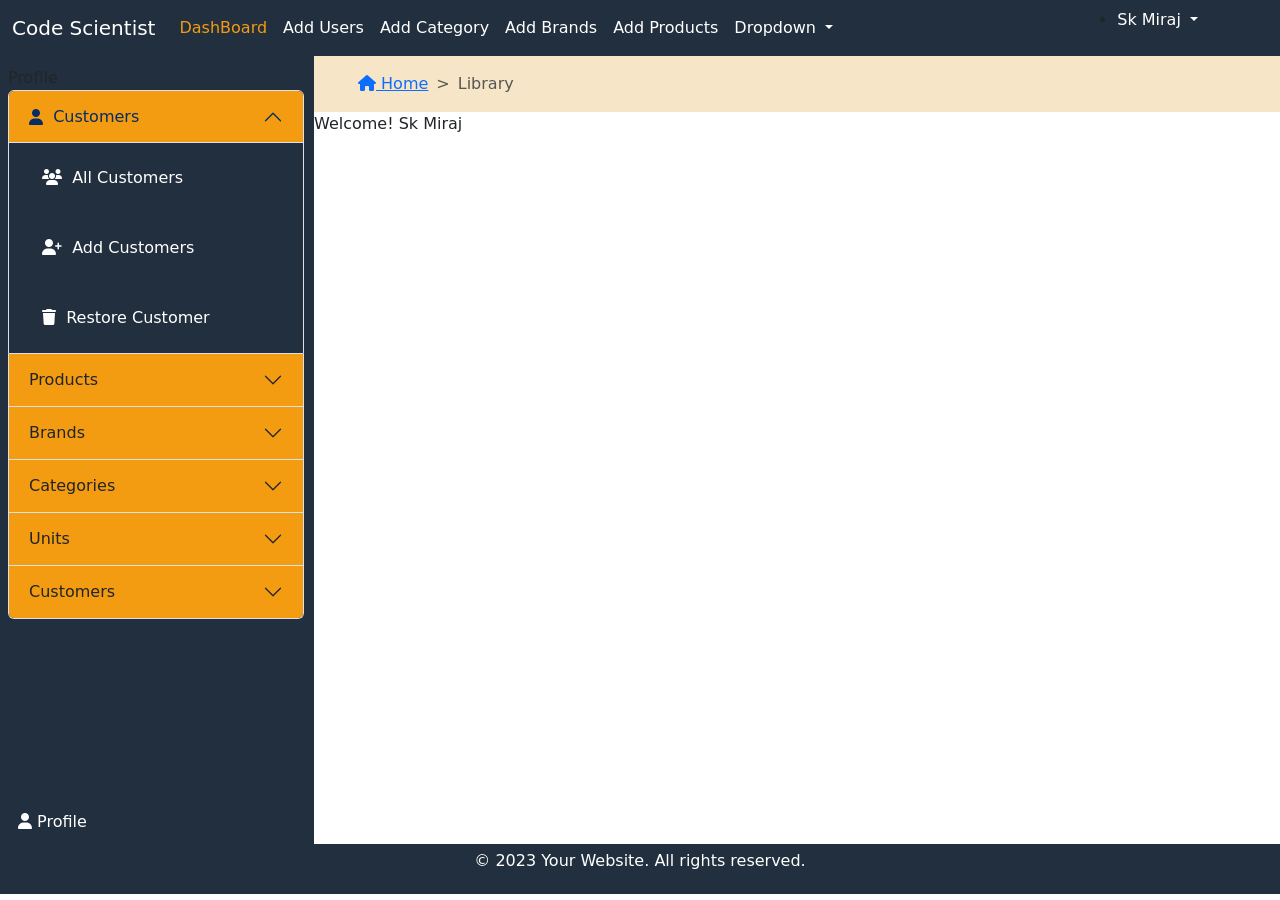
==== Admin/index.html @ 43ff570c "updated" ====
<!DOCTYPE html>
<html lang="en">
  <head>
    <meta charset="UTF-8" />
    <meta http-equiv="X-UA-Compatible" content="IE=edge" />
    <meta name="viewport" content="width=device-width, initial-scale=1.0" />
    <title>Admin Panel</title>
    <link
      href="https://cdn.jsdelivr.net/npm/bootstrap@5.3.0/dist/css/bootstrap.min.css"
      rel="stylesheet"
      integrity="sha384-9ndCyUaIbzAi2FUVXJi0CjmCapSmO7SnpJef0486qhLnuZ2cdeRhO02iuK6FUUVM"
      crossorigin="anonymous"
    />
    <link
      rel="stylesheet"
      href="https://cdnjs.cloudflare.com/ajax/libs/font-awesome/6.4.0/css/all.min.css"
      integrity="sha512-iecdLmaskl7CVkqkXNQ/ZH/XLlvWZOJyj7Yy7tcenmpD1ypASozpmT/E0iPtmFIB46ZmdtAc9eNBvH0H/ZpiBw=="
      crossorigin="anonymous"
      referrerpolicy="no-referrer"
    />
    <link rel="stylesheet" href="css/style.css" />
    <script
      defer
      src="https://cdn.jsdelivr.net/npm/bootstrap@5.3.0/dist/js/bootstrap.bundle.min.js"
      integrity="sha384-geWF76RCwLtnZ8qwWowPQNguL3RmwHVBC9FhGdlKrxdiJJigb/j/68SIy3Te4Bkz"
      crossorigin="anonymous"
    ></script>
  </head>
  <body>
    <div class="out_body">
      <header>
        <nav class="navbar navbar-expand-lg bg-body-tertiary bg-primary">
          <div class="container-fluid">
            <a class="navbar-brand" href="#">Code Scientist</a>
            <button
              class="navbar-toggler"
              type="button"
              data-bs-toggle="collapse"
              data-bs-target="#navbarSupportedContent"
              aria-controls="navbarSupportedContent"
              aria-expanded="false"
              aria-label="Toggle navigation"
            >
              <span class="navbar-toggler-icon"></span>
            </button>
            <div class="collapse navbar-collapse" id="navbarSupportedContent">
              <ul class="navbar-nav me-auto mb-2 mb-lg-0">
                <li class="nav-item">
                  <a class="nav-link active" aria-current="page" href="#"
                    >DashBoard</a
                  >
                </li>
                <li class="nav-item">
                  <a class="nav-link" aria-current="page" href="#">Add Users</a>
                </li>
                <li class="nav-item">
                  <a class="nav-link" aria-current="page" href="#"
                    >Add Category</a
                  >
                </li>
                <li class="nav-item">
                  <a class="nav-link" aria-current="page" href="#">Add Brands</a>
                </li>
                <li class="nav-item">
                  <a class="nav-link" aria-current="page" href="#"
                    >Add Products</a
                  >
                </li>
                <li class="nav-item dropdown">
                  <a
                    class="nav-link dropdown-toggle"
                    href="#"
                    role="button"
                    data-bs-toggle="dropdown"
                    aria-expanded="false"
                  >
                    Dropdown
                  </a>
                  <ul class="dropdown-menu">
                    <li><a class="dropdown-item" href="#">Action</a></li>
                    <li><a class="dropdown-item" href="#">Another action</a></li>
                    <li><hr class="dropdown-divider" /></li>
                    <li>
                      <a class="dropdown-item" href="#">Something else here</a>
                    </li>
                  </ul>
                </li>
              </ul>
              <ul class="nav_profile">
                <li class="nav-item dropdown">
                  <a class="nav-link dropdown-toggle" href="#" role="button" data-bs-toggle="dropdown" aria-expanded="false">
                    Sk Miraj
                  </a>
                  <ul class="dropdown-menu">
                    <li><a class="dropdown-item" href="#">My Profile</a></li>
                    <li><a class="dropdown-item" href="#">Manage Account</a></li>
                    <li><hr class="dropdown-divider" /></li>
                    <li>
                      <a class="dropdown-item" href="#">Logout</a>
                    </li>
                  </ul>
                </li>
              </ul>
              <!-- <form class="d-flex" role="search">
                <input
                  class="form-control me-2"
                  type="search"
                  placeholder="Search"
                  aria-label="Search"
                />
                <button class="btn btn-outline-success" type="submit">
                  Search
                </button>
              </form> -->
            </div>
          </div>
        </nav>
      </header>
      <section class="innder_body row">
        <section class="sidebar col-md-3 col-xxl-2">
          <div class="sidebar_container">
            <span>Profile</span>
            <!-- Sidebar Menu Start -->
            <div class="accordion" id="accordionExample">
              <div class="side-body">
                <div class="accordion-item">
                  <h2 class="accordion-header">
                    <button
                      class="accordion-button"
                      type="button"
                      data-bs-toggle="collapse"
                      data-bs-target="#collapseOne"
                      aria-expanded="true"
                      aria-controls="collapseOne"
                    >
                      <i class="fa-solid fa-user"></i> &nbsp; Customers
                    </button>
                  </h2>
                  <div
                    id="collapseOne"
                    class="accordion-collapse collapse show"
                    data-bs-parent="#accordionExample"
                  >
                    <div class="accordion-body">
                      <a class="btn btn-block" href=""
                        ><i class="fa-sharp fa-solid fa-users"></i>&nbsp; All Customers</a
                      >
                    </div>
                    <div class="accordion-body">
                      <a class="btn btn-block" href=""
                        ><i class="fa-solid fa-user-plus"></i>&nbsp; Add Customers</a
                      >
                    </div>
                    <div class="accordion-body">
                      <a class="btn btn-block" href=""
                        ><i class="fa-solid fa-trash"></i>&nbsp; Restore Customer</a
                      >
                    </div>
                  </div>
                </div>
                <div class="accordion-item">
                  <h2 class="accordion-header">
                    <button
                      class="accordion-button collapsed" type="button" data-bs-toggle="collapse"  data-bs-target="#collapseTwo" aria-expanded="true" aria-controls="collapseTwo">
                      Products
                    </button>
                  </h2>
                  <div
                    id="collapseTwo"
                    class="accordion-collapse collapse"
                    data-bs-parent="#accordionExample"
                  >
                    <div class="accordion-body">
                      <div class="accordion-body">
                        <a class="btn btn-block" href="">All Products</a>
                      </div>
                      <div class="accordion-body">
                        <a class="btn btn-block" href="">Add Products</a>
                      </div>
                      <div class="accordion-body">
                        <a class="btn btn-block" href="">Trash</a>
                      </div>
                    </div>
                  </div>
                </div>
                <div class="accordion-item">
                  <h2 class="accordion-header">
                    <button
                      class="accordion-button collapsed"
                      type="button"
                      data-bs-toggle="collapse"
                      data-bs-target="#collapseThree"
                      aria-expanded="false"
                      aria-controls="collapseThree"
                    >
                      Brands
                    </button>
                  </h2>
                  <div
                    id="collapseThree"
                    class="accordion-collapse collapse"
                    data-bs-parent="#accordionExample"
                  >
                    <div class="accordion-body">
                      <a class="btn btn-block" href="">All Brands</a>
                    </div>
                    <div class="accordion-body">
                      <a class="btn btn-block" href="">Add Brans</a>
                    </div>
                    <div class="accordion-body">
                      <a class="btn btn-block" href="">Trash</a>
                    </div>
                  </div>
                </div>
                <div class="accordion-item">
                  <h2 class="accordion-header">
                    <button
                      class="accordion-button collapsed"
                      type="button"
                      data-bs-toggle="collapse"
                      data-bs-target="#collapseFour"
                      aria-expanded="false"
                      aria-controls="collapseFour"
                    >
                      Categories
                    </button>
                  </h2>
                  <div
                    id="collapseFour"
                    class="accordion-collapse collapse"
                    data-bs-parent="#accordionExample"
                  >
                    <div class="accordion-body">
                      <a class="btn btn-block" href="">All Categories</a>
                    </div>
                    <div class="accordion-body">
                      <a class="btn btn-block" href="">Add Category</a>
                    </div>
                    <div class="accordion-body">
                      <a class="btn btn-block" href="">Trash</a>
                    </div>
                  </div>
                </div>
                <div class="accordion-item">
                  <h2 class="accordion-header">
                    <button
                      class="accordion-button collapsed"
                      type="button"
                      data-bs-toggle="collapse"
                      data-bs-target="#collapseFive"
                      aria-expanded="false"
                      aria-controls="collapseFive"
                    >
                      Units
                    </button>
                  </h2>
                  <div
                    id="collapseFive"
                    class="accordion-collapse collapse"
                    data-bs-parent="#accordionExample"
                  >
                    <div class="accordion-body">
                      <a class="btn btn-block" href="">All Units</a>
                    </div>
                    <div class="accordion-body">
                      <a class="btn btn-block" href="">Add Add Unit</a>
                    </div>
                    <div class="accordion-body">
                      <a class="btn btn-block" href="">Trash</a>
                    </div>
                  </div>
                </div>
                <div class="accordion-item">
                  <h2 class="accordion-header">
                    <button
                      class="accordion-button collapsed"
                      type="button"
                      data-bs-toggle="collapse"
                      data-bs-target="#collapseSix"
                      aria-expanded="false"
                      aria-controls="collapseSix"
                    >
                      Customers
                    </button>
                  </h2>
                  <div
                    id="collapseSix"
                    class="accordion-collapse collapse"
                    data-bs-parent="#accordionExample"
                  >
                    <div class="accordion-body">
                      <a class="btn btn-block" href="">All Customer</a>
                    </div>
                    <div class="accordion-body">
                      <a class="btn btn-block" href="">Add Customer</a>
                    </div>
                    <div class="accordion-body">
                      <a class="btn btn-block" href="">Trash</a>
                    </div>
                  </div>
                </div>
              </div>
            </div>
            <div class="bottom_sidebar">
              <a href=""><i class="fa-solid fa-user"></i> Profile</a>
            </div>
          </div>
        </section>
        <section class="content col-md-9 col-xxl-10">
          <!-- Breadcrump Start -->
          <nav class="breadcrumb" style="--bs-breadcrumb-divider: '>'" aria-label="breadcrumb">
            <ol class="breadcrumb">
              <li class="breadcrumb-item"><a href="#"><i class="fa-solid fa-house"></i> Home</a></li>
              <li class="breadcrumb-item active" aria-current="page">Library</li>
            </ol>
          </nav>
           <!-- Breadcrump End -->
           <!-- Content Start -->
           <p>Welcome! Sk Miraj</p>
           <!-- Content End -->
        </section>
      </section>
      <footer class="footer">
        <p>&copy; 2023 Your Website. All rights reserved.</p>
      </footer>
      
    </div>
  </body>
</html>
---- Admin/css/style.css ----
*{
    padding: 0;
    margin: 0;
    outline: 0;
    box-sizing: border-box;
}
.out_body{
    height: 100vh;
    overflow: hidden;
}
.sidebar,.content{
    padding: 0;
}
.navbar-brand {
    color: white;
}

.navbar-nav .nav-link {
    color: white;
}
.dropdown-menu{
    background-color: #222F3E;
}
.dropdown-item:focus, .dropdown-item:hover{
    background-color: #F39C12;
    color: white !important;
}
.dropdown-item {
    background-color: #222F3E;
    color: white;
}
a:hover{
    color:#F39C12 !important;
}

.navbar-nav .nav-link.active, .navbar-nav .nav-link.show{
    color: #F39C12; 
}
.nav_profile{
    margin-right: 70px;
}
.nav_profile .nav-link{
    color: white;
}


/* Sidebar */
.sidebar a{
    color: white;
}
.sidebar_container{
    background-color: #222F3E;
    padding: 10px 10px 10px 20px;
}
.side-body{
    height: 80vh;
    background-color: #222F3E;
}
.bg-primary{
    background-color: #222F3E !important;
}

.accordion-item{
    background-color: #222F3E;
}

.accordion-button{
    background-color: #F39C12 !important;
}
.bottom_sidebar{
    padding-left: 10px;
}
.bottom_sidebar a{
    text-decoration:   none;
}
/* Breadcrump */
.breadcrumb{
    margin-bottom: 0;
    padding: 8px 22px; 
    width: 100%;
    background-color: #f7e5c8;
}


/* Footer */
.footer {
    background-color: #222F3E;
    color: white;
    padding: 5px;
    text-align: center;
  }
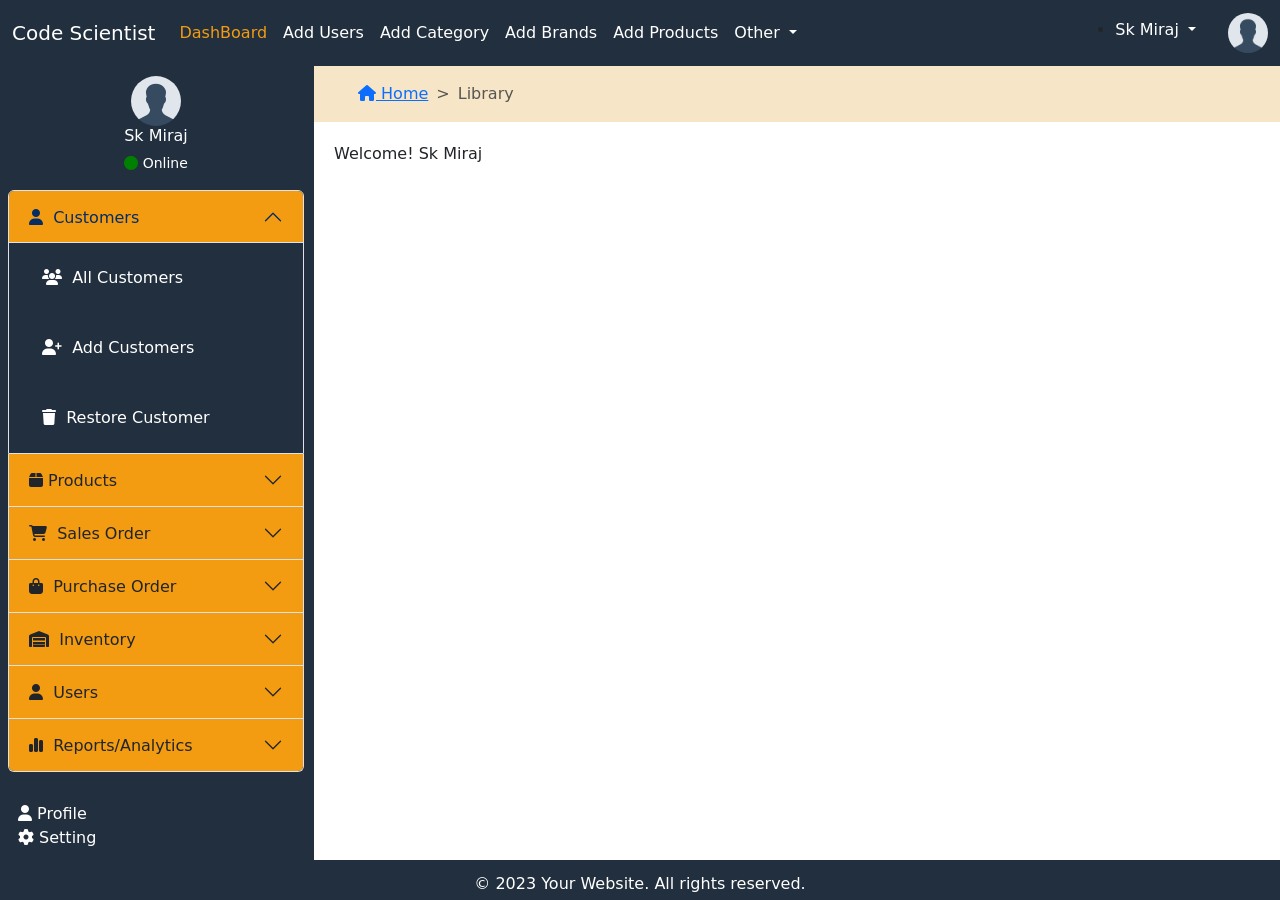
==== commit 459531be: "updated" ====
--- a/Admin/index.html
+++ b/Admin/index.html
@@ -74,18 +74,19 @@
                     data-bs-toggle="dropdown"
                     aria-expanded="false"
                   >
-                    Dropdown
+                    Other
                   </a>
                   <ul class="dropdown-menu">
-                    <li><a class="dropdown-item" href="#">Action</a></li>
-                    <li><a class="dropdown-item" href="#">Another action</a></li>
+                    <li><a class="dropdown-item" href="#">About</a></li>
+                    <li><a class="dropdown-item" href="#">Store</a></li>
                     <li><hr class="dropdown-divider" /></li>
                     <li>
-                      <a class="dropdown-item" href="#">Something else here</a>
+                      <a class="dropdown-item" href="#">Trash</a>
                     </li>
                   </ul>
                 </li>
               </ul>
+              
               <ul class="nav_profile">
                 <li class="nav-item dropdown">
                   <a class="nav-link dropdown-toggle" href="#" role="button" data-bs-toggle="dropdown" aria-expanded="false">
@@ -101,6 +102,9 @@
                   </ul>
                 </li>
               </ul>
+              <div class="user_part">
+                <img style="width: 40px;" class="" src="uploads/images/avatar.png" alt="avatar"/>
+              </div>
               <!-- <form class="d-flex" role="search">
                 <input
                   class="form-control me-2"
@@ -119,20 +123,17 @@
       <section class="innder_body row">
         <section class="sidebar col-md-3 col-xxl-2">
           <div class="sidebar_container">
-            <span>Profile</span>
+            <div class="user_part">
+              <img class="" src="uploads/images/avatar.png" alt="avatar"/>
+              <h5>Sk Miraj</h5>
+              <p><i class="fas fa-circle"></i> Online</p>
+            </div>
             <!-- Sidebar Menu Start -->
             <div class="accordion" id="accordionExample">
               <div class="side-body">
                 <div class="accordion-item">
                   <h2 class="accordion-header">
-                    <button
-                      class="accordion-button"
-                      type="button"
-                      data-bs-toggle="collapse"
-                      data-bs-target="#collapseOne"
-                      aria-expanded="true"
-                      aria-controls="collapseOne"
-                    >
+                    <button class="accordion-button" type="button" data-bs-toggle="collapse" data-bs-target="#collapseOne" aria-expanded="true" aria-controls="collapseOne">
                       <i class="fa-solid fa-user"></i> &nbsp; Customers
                     </button>
                   </h2>
@@ -162,7 +163,7 @@
                   <h2 class="accordion-header">
                     <button
                       class="accordion-button collapsed" type="button" data-bs-toggle="collapse"  data-bs-target="#collapseTwo" aria-expanded="true" aria-controls="collapseTwo">
-                      Products
+                      <i class="fa-solid fa-box"></i> &nbsp;Products
                     </button>
                   </h2>
                   <div
@@ -172,28 +173,21 @@
                   >
                     <div class="accordion-body">
                       <div class="accordion-body">
-                        <a class="btn btn-block" href="">All Products</a>
+                        <a class="btn btn-block" href=""><i class="fa-solid fa-boxes-stacked"></i>&nbsp; All Products</a>
                       </div>
                       <div class="accordion-body">
-                        <a class="btn btn-block" href="">Add Products</a>
+                        <a class="btn btn-block" href=""><i class="fa-solid fa-box-open"></i>&nbsp; Add Products</a>
                       </div>
                       <div class="accordion-body">
-                        <a class="btn btn-block" href="">Trash</a>
+                        <a class="btn btn-block" href=""><i class="fa-solid fa-trash"></i>&nbsp; Restore Product</a>
                       </div>
                     </div>
                   </div>
                 </div>
                 <div class="accordion-item">
                   <h2 class="accordion-header">
-                    <button
-                      class="accordion-button collapsed"
-                      type="button"
-                      data-bs-toggle="collapse"
-                      data-bs-target="#collapseThree"
-                      aria-expanded="false"
-                      aria-controls="collapseThree"
-                    >
-                      Brands
+                    <button class="accordion-button collapsed" type="button" data-bs-toggle="collapse" data-bs-target="#collapseThree" aria-expanded="false" aria-controls="collapseThree">
+                      <i class="fa-solid fa-cart-shopping"></i>&nbsp; Sales Order
                     </button>
                   </h2>
                   <div
@@ -202,27 +196,19 @@
                     data-bs-parent="#accordionExample"
                   >
                     <div class="accordion-body">
-                      <a class="btn btn-block" href="">All Brands</a>
-                    </div>
-                    <div class="accordion-body">
-                      <a class="btn btn-block" href="">Add Brans</a>
-                    </div>
-                    <div class="accordion-body">
-                      <a class="btn btn-block" href="">Trash</a>
-                    </div>
-                  </div>
-                </div>
-                <div class="accordion-item">
-                  <h2 class="accordion-header">
-                    <button
-                      class="accordion-button collapsed"
-                      type="button"
-                      data-bs-toggle="collapse"
-                      data-bs-target="#collapseFour"
-                      aria-expanded="false"
-                      aria-controls="collapseFour"
-                    >
-                      Categories
+                      <a class="btn btn-block" href=""><i class="fa-solid fa-cart-flatbed"></i>&nbsp; All Orders</a>
+                    </div>
+                    <div class="accordion-body">
+                      <a class="btn btn-block" href=""><i class="fa-solid fa-cart-plus"></i>&nbsp; Create Order</a>
+                    </div>
+                  </div>
+                </div>
+                <div class="accordion-item">
+                  <h2 class="accordion-header">
+                    <button
+                      class="accordion-button collapsed" type="button"
+                      data-bs-toggle="collapse" data-bs-target="#collapseFour" aria-expanded="false" aria-controls="collapseFour">
+                      <i class="fa-solid fa-bag-shopping"></i>&nbsp; Purchase Order
                     </button>
                   </h2>
                   <div
@@ -231,27 +217,18 @@
                     data-bs-parent="#accordionExample"
                   >
                     <div class="accordion-body">
-                      <a class="btn btn-block" href="">All Categories</a>
-                    </div>
-                    <div class="accordion-body">
-                      <a class="btn btn-block" href="">Add Category</a>
-                    </div>
-                    <div class="accordion-body">
-                      <a class="btn btn-block" href="">Trash</a>
-                    </div>
-                  </div>
-                </div>
-                <div class="accordion-item">
-                  <h2 class="accordion-header">
-                    <button
-                      class="accordion-button collapsed"
-                      type="button"
-                      data-bs-toggle="collapse"
-                      data-bs-target="#collapseFive"
-                      aria-expanded="false"
-                      aria-controls="collapseFive"
-                    >
-                      Units
+                      <a class="btn btn-block" href=""><i class="fa-solid fa-layer-group"></i>&nbsp; All Orders</a>
+                    </div>
+                    <div class="accordion-body">
+                      <a class="btn btn-block" href=""><i class="fa-solid fa-cart-plus"></i>&nbsp; Create Order</a>
+                    </div>
+                  </div>
+                </div>
+                <div class="accordion-item">
+                  <h2 class="accordion-header">
+                    <button
+                      class="accordion-button collapsed" type="button" data-bs-toggle="collapse" data-bs-target="#collapseFive" aria-expanded="false" aria-controls="collapseFive">
+                      <i class="fa-solid fa-warehouse"></i>&nbsp; Inventory
                     </button>
                   </h2>
                   <div
@@ -260,27 +237,18 @@
                     data-bs-parent="#accordionExample"
                   >
                     <div class="accordion-body">
-                      <a class="btn btn-block" href="">All Units</a>
-                    </div>
-                    <div class="accordion-body">
-                      <a class="btn btn-block" href="">Add Add Unit</a>
-                    </div>
-                    <div class="accordion-body">
-                      <a class="btn btn-block" href="">Trash</a>
-                    </div>
-                  </div>
-                </div>
-                <div class="accordion-item">
-                  <h2 class="accordion-header">
-                    <button
-                      class="accordion-button collapsed"
-                      type="button"
-                      data-bs-toggle="collapse"
-                      data-bs-target="#collapseSix"
-                      aria-expanded="false"
-                      aria-controls="collapseSix"
-                    >
-                      Customers
+                      <a class="btn btn-block" href=""><i class="fa-solid fa-cubes"></i>&nbsp; Current Stock</a>
+                    </div>
+                    <div class="accordion-body">
+                      <a class="btn btn-block" href=""><i class="fa-solid fa-file-pen"></i>&nbsp; Update Stock</a>
+                    </div>
+                  </div>
+                </div>
+                <div class="accordion-item">
+                  <h2 class="accordion-header">
+                    <button
+                      class="accordion-button collapsed" type="button" data-bs-toggle="collapse" data-bs-target="#collapseSix" aria-expanded="false" aria-controls="collapseSix">
+                      <i class="fa-solid fa-user"></i>&nbsp; Users
                     </button>
                   </h2>
                   <div
@@ -289,20 +257,45 @@
                     data-bs-parent="#accordionExample"
                   >
                     <div class="accordion-body">
-                      <a class="btn btn-block" href="">All Customer</a>
-                    </div>
-                    <div class="accordion-body">
-                      <a class="btn btn-block" href="">Add Customer</a>
-                    </div>
-                    <div class="accordion-body">
-                      <a class="btn btn-block" href="">Trash</a>
+                      <a class="btn btn-block" href=""><i class="fa-solid fa-users"></i>&nbsp; All Users</a>
+                    </div>
+                    <div class="accordion-body">
+                      <a class="btn btn-block" href=""><i class="fa-solid fa-user-plus"></i>&nbsp; Add Users</a>
+                    </div>
+                    <div class="accordion-body">
+                      <a class="btn btn-block" href=""><i class="fa-solid fa-toolbox"></i>&nbsp; Roles</a>
+                    </div>
+                  </div>
+                </div>
+                <div class="accordion-item">
+                  <h2 class="accordion-header">
+                    <button
+                      class="accordion-button collapsed" type="button" data-bs-toggle="collapse" data-bs-target="#collapseSeven" aria-expanded="false" aria-controls="collapseSeven">
+                      <i class="fa-solid fa-chart-simple"></i>&nbsp; Reports/Analytics
+                    </button>
+                  </h2>
+                  <div
+                    id="collapseSeven"
+                    class="accordion-collapse collapse"
+                    data-bs-parent="#accordionExample"
+                  >
+                    <div class="accordion-body">
+                      <a class="btn btn-block" href=""><i class="fa-solid fa-chart-line"></i>&nbsp; Sales Reports</a>
+                    </div>
+                    <div class="accordion-body">
+                      <a class="btn btn-block" href=""><i class="fa-solid fa-people-line"></i>&nbsp; Customer Reports</a>
+                    </div>
+                    <div class="accordion-body">
+                      <a class="btn btn-block" href=""><i class="fa-solid fa-truck-ramp-box"></i>&nbsp; Inventory Reports</a>
                     </div>
                   </div>
                 </div>
               </div>
             </div>
             <div class="bottom_sidebar">
-              <a href=""><i class="fa-solid fa-user"></i> Profile</a>
+              <a href=""><i class="fa-solid fa-user"></i> Profile</a><br>
+              <a href=""><i class="fa-solid fa-gear"></i> Setting</a>
+
             </div>
           </div>
         </section>
@@ -316,7 +309,9 @@
           </nav>
            <!-- Breadcrump End -->
            <!-- Content Start -->
-           <p>Welcome! Sk Miraj</p>
+            <div class="main_content">
+              <p>Welcome! Sk Miraj</p>
+            </div>
            <!-- Content End -->
         </section>
       </section>
--- a/Admin/css/style.css
+++ b/Admin/css/style.css
@@ -37,7 +37,8 @@
     color: #F39C12; 
 }
 .nav_profile{
-    margin-right: 70px;
+    padding-top: 10px;
+    margin-right: 32px;
 }
 .nav_profile .nav-link{
     color: white;
@@ -45,6 +46,27 @@
 
 
 /* Sidebar */
+.user_part{
+    color: white;
+}
+.user_part img{
+    margin: 0 auto;
+    display: block;
+    border-radius: 50%;
+    width: 50px;
+}
+.user_part h5{
+    font-size: 16px;
+    text-align: center;
+}
+.user_part p{
+    text-align: center;
+    font-size: 14px;
+}
+.user_part p i{
+    color: green;
+}
+
 .sidebar a{
     color: white;
 }
@@ -53,7 +75,7 @@
     padding: 10px 10px 10px 20px;
 }
 .side-body{
-    height: 80vh;
+    height: 68vh;
     background-color: #222F3E;
 }
 .bg-primary{
@@ -80,13 +102,15 @@
     width: 100%;
     background-color: #f7e5c8;
 }
-
+.main_content{
+    padding: 20px;
+}
 
 /* Footer */
 .footer {
     background-color: #222F3E;
     color: white;
-    padding: 5px;
+    padding: 12px;
     text-align: center;
   }
   
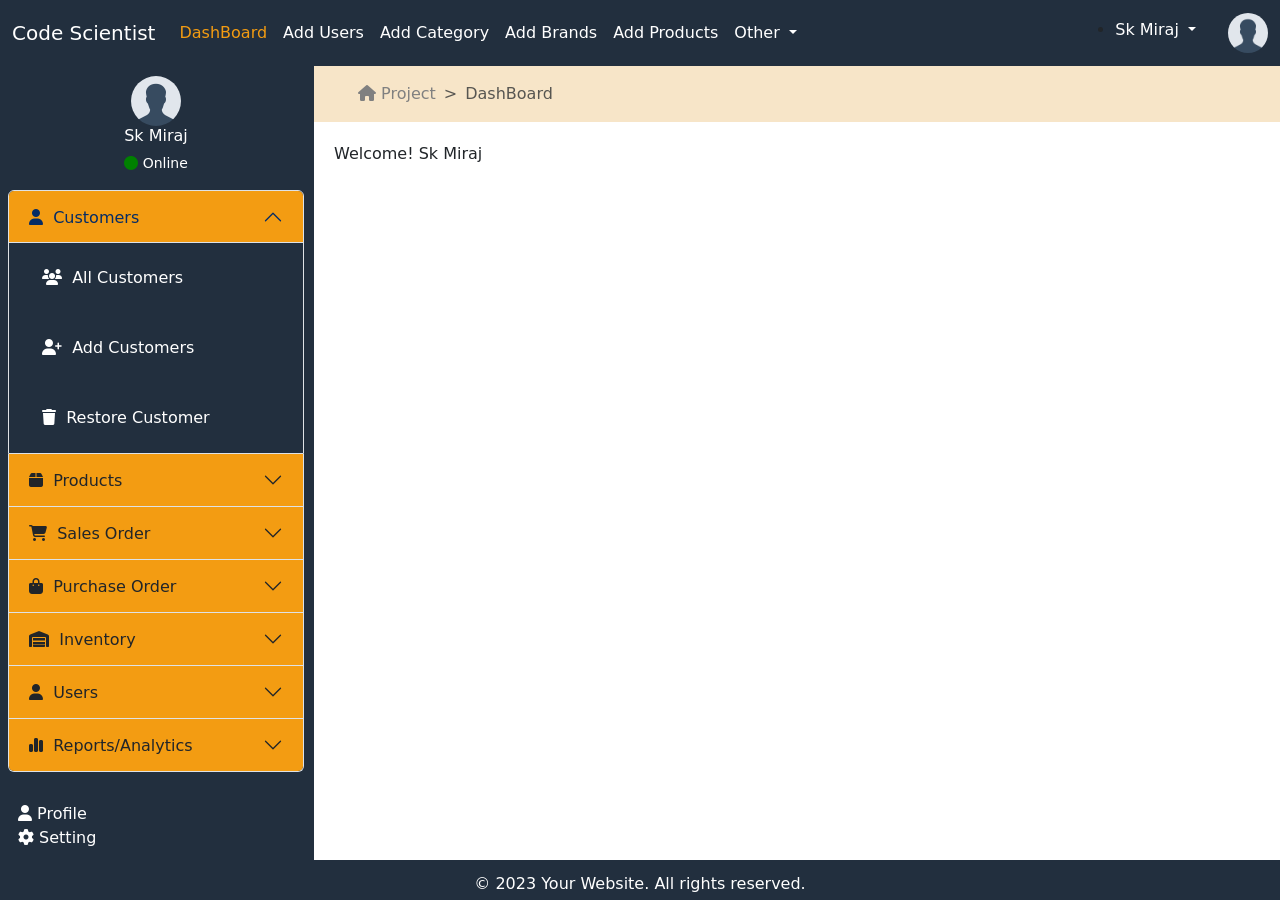
==== commit 8536a166: "updated" ====
--- a/Admin/index.html
+++ b/Admin/index.html
@@ -163,15 +163,10 @@
                   <h2 class="accordion-header">
                     <button
                       class="accordion-button collapsed" type="button" data-bs-toggle="collapse"  data-bs-target="#collapseTwo" aria-expanded="true" aria-controls="collapseTwo">
-                      <i class="fa-solid fa-box"></i> &nbsp;Products
-                    </button>
-                  </h2>
-                  <div
-                    id="collapseTwo"
-                    class="accordion-collapse collapse"
-                    data-bs-parent="#accordionExample"
-                  >
-                    <div class="accordion-body">
+                      <i class="fa-solid fa-box"></i>&nbsp; Products
+                    </button>
+                  </h2>
+                  <div id="collapseTwo" class="accordion-collapse collapse" data-bs-parent="#accordionExample">
                       <div class="accordion-body">
                         <a class="btn btn-block" href=""><i class="fa-solid fa-boxes-stacked"></i>&nbsp; All Products</a>
                       </div>
@@ -181,7 +176,6 @@
                       <div class="accordion-body">
                         <a class="btn btn-block" href=""><i class="fa-solid fa-trash"></i>&nbsp; Restore Product</a>
                       </div>
-                    </div>
                   </div>
                 </div>
                 <div class="accordion-item">
@@ -190,11 +184,7 @@
                       <i class="fa-solid fa-cart-shopping"></i>&nbsp; Sales Order
                     </button>
                   </h2>
-                  <div
-                    id="collapseThree"
-                    class="accordion-collapse collapse"
-                    data-bs-parent="#accordionExample"
-                  >
+                  <div id="collapseThree" class="accordion-collapse collapse" data-bs-parent="#accordionExample">
                     <div class="accordion-body">
                       <a class="btn btn-block" href=""><i class="fa-solid fa-cart-flatbed"></i>&nbsp; All Orders</a>
                     </div>
@@ -303,8 +293,8 @@
           <!-- Breadcrump Start -->
           <nav class="breadcrumb" style="--bs-breadcrumb-divider: '>'" aria-label="breadcrumb">
             <ol class="breadcrumb">
-              <li class="breadcrumb-item"><a href="#"><i class="fa-solid fa-house"></i> Home</a></li>
-              <li class="breadcrumb-item active" aria-current="page">Library</li>
+              <li class="breadcrumb-item"><a href="#"><i class="fa-solid fa-house"></i> Project</a></li>
+              <li class="breadcrumb-item active" aria-current="page">DashBoard</li>
             </ol>
           </nav>
            <!-- Breadcrump End -->
--- a/Admin/css/style.css
+++ b/Admin/css/style.css
@@ -1,115 +1,152 @@
-*{
+:root {
+    --primary-color: #F39C12;
+    --secondary-color: #222F3E;
+    --body-color: white;
+    --highlight-color: #F39C12;
+    --breadcrumb-background: #f7e5c8;
+    --footer-background: #222F3E;
+    --footer-color: white;
+  }
+  
+  * {
     padding: 0;
     margin: 0;
     outline: 0;
     box-sizing: border-box;
-}
-.out_body{
+  }
+  
+  .out_body {
     height: 100vh;
     overflow: hidden;
-}
-.sidebar,.content{
+  }
+  
+  .sidebar,
+  .content {
     padding: 0;
-}
-.navbar-brand {
-    color: white;
-}
-
-.navbar-nav .nav-link {
-    color: white;
-}
-.dropdown-menu{
-    background-color: #222F3E;
-}
-.dropdown-item:focus, .dropdown-item:hover{
-    background-color: #F39C12;
-    color: white !important;
-}
-.dropdown-item {
-    background-color: #222F3E;
-    color: white;
-}
-a:hover{
-    color:#F39C12 !important;
-}
-
-.navbar-nav .nav-link.active, .navbar-nav .nav-link.show{
-    color: #F39C12; 
-}
-.nav_profile{
+  }
+  
+  .navbar-brand {
+    color: var(--body-color);
+  }
+  
+  .navbar-nav .nav-link {
+    color: var(--body-color);
+  }
+  
+  .dropdown-menu {
+    background-color: var(--secondary-color);
+  }
+  
+  .dropdown-item:focus,
+  .dropdown-item:hover {
+    background-color: var(--highlight-color);
+    color: var(--body-color) !important;
+  }
+  
+  .dropdown-item {
+    background-color: var(--secondary-color);
+    color: var(--body-color);
+  }
+  
+  a:hover {
+    color: var(--highlight-color) !important;
+  }
+  
+  .navbar-nav .nav-link.active,
+  .navbar-nav .nav-link.show {
+    color: var(--highlight-color);
+  }
+  
+  .nav_profile {
     padding-top: 10px;
     margin-right: 32px;
-}
-.nav_profile .nav-link{
-    color: white;
-}
-
-
-/* Sidebar */
-.user_part{
-    color: white;
-}
-.user_part img{
+  }
+  
+  .nav_profile .nav-link {
+    color: var(--body-color);
+  }
+  
+  /* Sidebar */
+  .user_part {
+    color: var(--body-color);
+  }
+  
+  .user_part img {
     margin: 0 auto;
     display: block;
     border-radius: 50%;
     width: 50px;
-}
-.user_part h5{
+  }
+  
+  .user_part h5 {
     font-size: 16px;
     text-align: center;
-}
-.user_part p{
+  }
+  
+  .user_part p {
     text-align: center;
     font-size: 14px;
-}
-.user_part p i{
+  }
+  
+  .user_part p i {
     color: green;
-}
-
-.sidebar a{
-    color: white;
-}
-.sidebar_container{
-    background-color: #222F3E;
+  }
+  
+  .sidebar a {
+    color: var(--body-color);
+  }
+  
+  .sidebar_container {
+    background-color: var(--secondary-color);
     padding: 10px 10px 10px 20px;
-}
-.side-body{
+  }
+  
+  .side-body {
     height: 68vh;
-    background-color: #222F3E;
-}
-.bg-primary{
-    background-color: #222F3E !important;
-}
-
-.accordion-item{
-    background-color: #222F3E;
-}
-
-.accordion-button{
-    background-color: #F39C12 !important;
-}
-.bottom_sidebar{
+    background-color: var(--secondary-color);
+  }
+  
+  .bg-primary {
+    background-color: var(--secondary-color) !important;
+  }
+  
+  .accordion-item {
+    background-color: var(--secondary-color);
+  }
+  
+  .accordion-button {
+    background-color: var(--highlight-color) !important;
+  }
+  
+  .bottom_sidebar {
     padding-left: 10px;
-}
-.bottom_sidebar a{
-    text-decoration:   none;
-}
-/* Breadcrump */
-.breadcrumb{
+  }
+  
+  .bottom_sidebar a {
+    text-decoration: none;
+  }
+  
+  /* Breadcrumb */
+  .breadcrumb {
     margin-bottom: 0;
-    padding: 8px 22px; 
+    padding: 8px 22px;
     width: 100%;
-    background-color: #f7e5c8;
-}
-.main_content{
+    background-color: var(--breadcrumb-background);
+  }
+  
+  .breadcrumb-item a {
+    color: grey;
+    text-decoration: none;
+  }
+  
+  .main_content {
     padding: 20px;
-}
-
-/* Footer */
-.footer {
-    background-color: #222F3E;
-    color: white;
+  }
+  
+  /* Footer */
+  .footer {
+    background-color: var(--footer-background);
+    color: var(--footer-color);
     padding: 12px;
     text-align: center;
   }
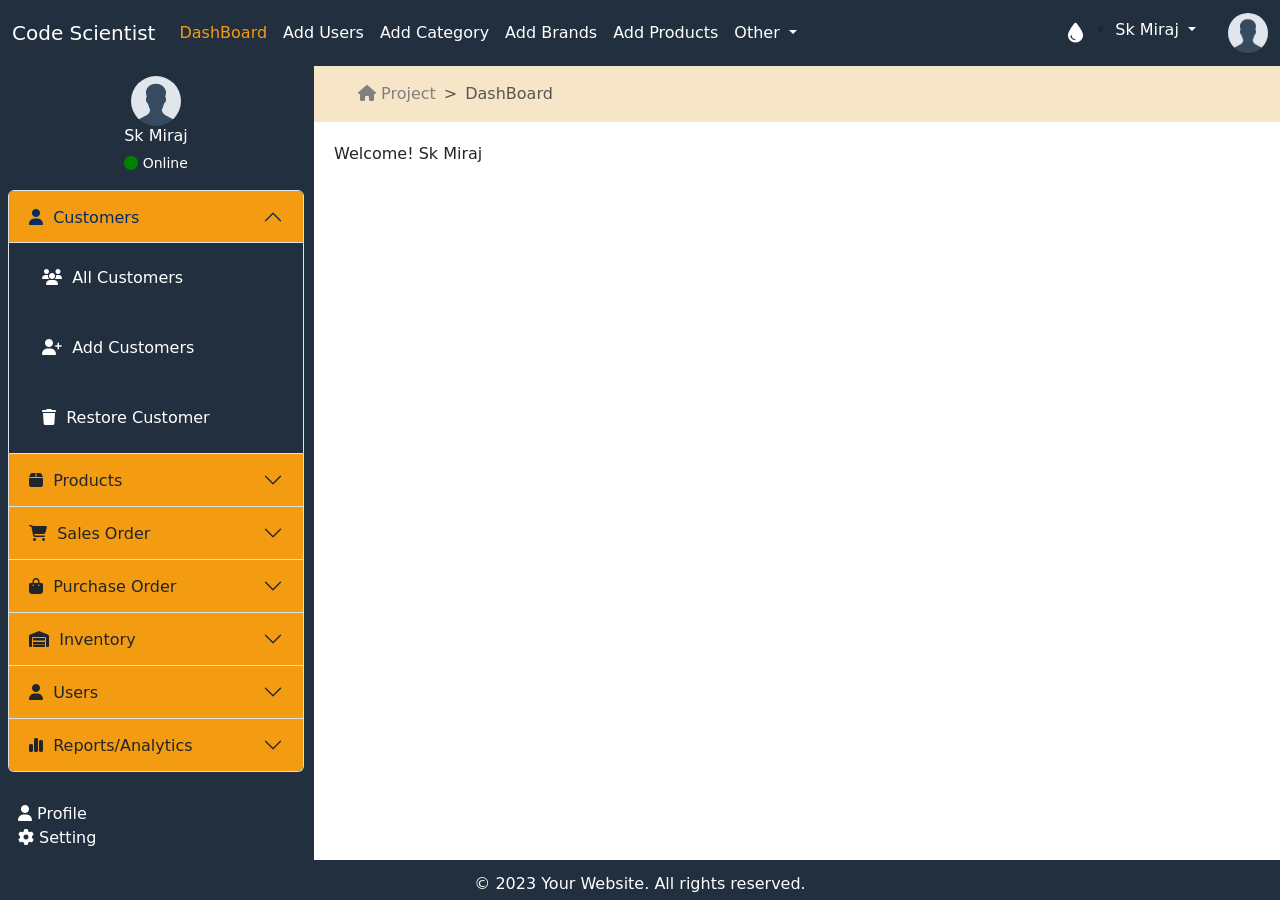
==== commit d753591d: "new" ====
--- a/Admin/index.html
+++ b/Admin/index.html
@@ -1,111 +1,91 @@
 <!DOCTYPE html>
 <html lang="en">
-  <head>
-    <meta charset="UTF-8" />
-    <meta http-equiv="X-UA-Compatible" content="IE=edge" />
-    <meta name="viewport" content="width=device-width, initial-scale=1.0" />
-    <title>Admin Panel</title>
-    <link
-      href="https://cdn.jsdelivr.net/npm/bootstrap@5.3.0/dist/css/bootstrap.min.css"
-      rel="stylesheet"
-      integrity="sha384-9ndCyUaIbzAi2FUVXJi0CjmCapSmO7SnpJef0486qhLnuZ2cdeRhO02iuK6FUUVM"
-      crossorigin="anonymous"
-    />
-    <link
-      rel="stylesheet"
-      href="https://cdnjs.cloudflare.com/ajax/libs/font-awesome/6.4.0/css/all.min.css"
-      integrity="sha512-iecdLmaskl7CVkqkXNQ/ZH/XLlvWZOJyj7Yy7tcenmpD1ypASozpmT/E0iPtmFIB46ZmdtAc9eNBvH0H/ZpiBw=="
-      crossorigin="anonymous"
-      referrerpolicy="no-referrer"
-    />
-    <link rel="stylesheet" href="css/style.css" />
-    <script
-      defer
-      src="https://cdn.jsdelivr.net/npm/bootstrap@5.3.0/dist/js/bootstrap.bundle.min.js"
-      integrity="sha384-geWF76RCwLtnZ8qwWowPQNguL3RmwHVBC9FhGdlKrxdiJJigb/j/68SIy3Te4Bkz"
-      crossorigin="anonymous"
-    ></script>
-  </head>
-  <body>
-    <div class="out_body">
-      <header>
-        <nav class="navbar navbar-expand-lg bg-body-tertiary bg-primary">
-          <div class="container-fluid">
-            <a class="navbar-brand" href="#">Code Scientist</a>
-            <button
-              class="navbar-toggler"
-              type="button"
-              data-bs-toggle="collapse"
-              data-bs-target="#navbarSupportedContent"
-              aria-controls="navbarSupportedContent"
-              aria-expanded="false"
-              aria-label="Toggle navigation"
-            >
-              <span class="navbar-toggler-icon"></span>
-            </button>
-            <div class="collapse navbar-collapse" id="navbarSupportedContent">
-              <ul class="navbar-nav me-auto mb-2 mb-lg-0">
-                <li class="nav-item">
-                  <a class="nav-link active" aria-current="page" href="#"
-                    >DashBoard</a
-                  >
-                </li>
-                <li class="nav-item">
-                  <a class="nav-link" aria-current="page" href="#">Add Users</a>
-                </li>
-                <li class="nav-item">
-                  <a class="nav-link" aria-current="page" href="#"
-                    >Add Category</a
-                  >
-                </li>
-                <li class="nav-item">
-                  <a class="nav-link" aria-current="page" href="#">Add Brands</a>
-                </li>
-                <li class="nav-item">
-                  <a class="nav-link" aria-current="page" href="#"
-                    >Add Products</a
-                  >
-                </li>
-                <li class="nav-item dropdown">
-                  <a
-                    class="nav-link dropdown-toggle"
-                    href="#"
-                    role="button"
-                    data-bs-toggle="dropdown"
-                    aria-expanded="false"
-                  >
-                    Other
-                  </a>
-                  <ul class="dropdown-menu">
-                    <li><a class="dropdown-item" href="#">About</a></li>
-                    <li><a class="dropdown-item" href="#">Store</a></li>
-                    <li><hr class="dropdown-divider" /></li>
-                    <li>
-                      <a class="dropdown-item" href="#">Trash</a>
-                    </li>
-                  </ul>
-                </li>
-              </ul>
-              
-              <ul class="nav_profile">
-                <li class="nav-item dropdown">
-                  <a class="nav-link dropdown-toggle" href="#" role="button" data-bs-toggle="dropdown" aria-expanded="false">
-                    Sk Miraj
-                  </a>
-                  <ul class="dropdown-menu">
-                    <li><a class="dropdown-item" href="#">My Profile</a></li>
-                    <li><a class="dropdown-item" href="#">Manage Account</a></li>
-                    <li><hr class="dropdown-divider" /></li>
-                    <li>
-                      <a class="dropdown-item" href="#">Logout</a>
-                    </li>
-                  </ul>
-                </li>
-              </ul>
-              <div class="user_part">
-                <img style="width: 40px;" class="" src="uploads/images/avatar.png" alt="avatar"/>
-              </div>
-              <!-- <form class="d-flex" role="search">
+
+<head>
+  <meta charset="UTF-8" />
+  <meta http-equiv="X-UA-Compatible" content="IE=edge" />
+  <meta name="viewport" content="width=device-width, initial-scale=1.0" />
+  <title>Admin Panel</title>
+  <link href="https://cdn.jsdelivr.net/npm/bootstrap@5.3.0/dist/css/bootstrap.min.css" rel="stylesheet"
+    integrity="sha384-9ndCyUaIbzAi2FUVXJi0CjmCapSmO7SnpJef0486qhLnuZ2cdeRhO02iuK6FUUVM" crossorigin="anonymous" />
+  <link rel="stylesheet" href="https://cdnjs.cloudflare.com/ajax/libs/font-awesome/6.4.0/css/all.min.css"
+    integrity="sha512-iecdLmaskl7CVkqkXNQ/ZH/XLlvWZOJyj7Yy7tcenmpD1ypASozpmT/E0iPtmFIB46ZmdtAc9eNBvH0H/ZpiBw=="
+    crossorigin="anonymous" referrerpolicy="no-referrer" />
+  <link rel="stylesheet" href="css/style.css" />
+  <script defer src="https://cdn.jsdelivr.net/npm/bootstrap@5.3.0/dist/js/bootstrap.bundle.min.js"
+    integrity="sha384-geWF76RCwLtnZ8qwWowPQNguL3RmwHVBC9FhGdlKrxdiJJigb/j/68SIy3Te4Bkz" crossorigin="anonymous">
+  </script>
+  <script defer src="js/custom.js"></script>
+</head>
+
+<body>
+  <div class="out_body">
+    <header>
+      <nav class="navbar navbar-expand-lg bg-body-tertiary bg-primary">
+        <div class="container-fluid">
+          <a class="navbar-brand" href="#">Code Scientist</a>
+          <button class="navbar-toggler" type="button" data-bs-toggle="collapse"
+            data-bs-target="#navbarSupportedContent" aria-controls="navbarSupportedContent" aria-expanded="false"
+            aria-label="Toggle navigation">
+            <span class="navbar-toggler-icon"></span>
+          </button>
+          <div class="collapse navbar-collapse" id="navbarSupportedContent">
+            <ul class="navbar-nav me-auto mb-2 mb-lg-0">
+              <li class="nav-item">
+                <a class="nav-link active" aria-current="page" href="#">DashBoard</a>
+              </li>
+              <li class="nav-item">
+                <a class="nav-link" aria-current="page" href="#">Add Users</a>
+              </li>
+              <li class="nav-item">
+                <a class="nav-link" aria-current="page" href="#">Add Category</a>
+              </li>
+              <li class="nav-item">
+                <a class="nav-link" aria-current="page" href="#">Add Brands</a>
+              </li>
+              <li class="nav-item">
+                <a class="nav-link" aria-current="page" href="#">Add Products</a>
+              </li>
+              <li class="nav-item dropdown">
+                <a class="nav-link dropdown-toggle" href="#" role="button" data-bs-toggle="dropdown"
+                  aria-expanded="false">
+                  Other
+                </a>
+                <ul class="dropdown-menu">
+                  <li><a class="dropdown-item" href="#">About</a></li>
+                  <li><a class="dropdown-item" href="#">Store</a></li>
+                  <li>
+                    <hr class="dropdown-divider" />
+                  </li>
+                  <li>
+                    <a class="dropdown-item" href="#">Trash</a>
+                  </li>
+                </ul>
+              </li>
+            </ul>
+            <i style="color: white; font-size: 20px;" class="fa-solid fa-droplet" onclick="toggleTheme()"></i>
+            <ul class="nav_profile">
+              <li class="nav-item dropdown">
+                <a class="nav-link dropdown-toggle" href="#" role="button" data-bs-toggle="dropdown"
+                  aria-expanded="false">
+                  Sk Miraj
+                </a>
+                <ul class="dropdown-menu">
+                  <li><a class="dropdown-item" href="#">My Profile</a></li>
+                  <li><a class="dropdown-item" href="#">Manage Account</a></li>
+                  <li>
+                    <hr class="dropdown-divider" />
+                  </li>
+                  <li>
+                    <a class="dropdown-item" href="#">Logout</a>
+                  </li>
+                </ul>
+              </li>
+            </ul>
+            <div class="user_part">
+              <img style="width: 40px;" class="" src="uploads/images/avatar.png" alt="avatar" />
+            </div>
+            <!-- <form class="d-flex" role="search">
                 <input
                   class="form-control me-2"
                   type="search"
@@ -116,199 +96,176 @@
                   Search
                 </button>
               </form> -->
+          </div>
+        </div>
+      </nav>
+    </header>
+    <section class="innder_body row">
+      <section class="sidebar col-md-4 col-xl-3 col-xxl-2">
+        <div class="sidebar_container">
+          <div class="user_part">
+            <img class="" src="uploads/images/avatar.png" alt="avatar" />
+            <h5>Sk Miraj</h5>
+            <p><i class="fas fa-circle"></i> Online</p>
+          </div>
+          <!-- Sidebar Menu Start -->
+          <div class="accordion" id="accordionExample">
+            <div class="side-body">
+              <div class="accordion-item">
+                <h2 class="accordion-header">
+                  <button class="accordion-button" type="button" data-bs-toggle="collapse" data-bs-target="#collapseOne"
+                    aria-expanded="true" aria-controls="collapseOne">
+                    <i class="fa-solid fa-user"></i> &nbsp; Customers
+                  </button>
+                </h2>
+                <div id="collapseOne" class="accordion-collapse collapse show" data-bs-parent="#accordionExample">
+                  <div class="accordion-body">
+                    <a class="btn btn-block" href=""><i class="fa-sharp fa-solid fa-users"></i>&nbsp; All Customers</a>
+                  </div>
+                  <div class="accordion-body">
+                    <a class="btn btn-block" href=""><i class="fa-solid fa-user-plus"></i>&nbsp; Add Customers</a>
+                  </div>
+                  <div class="accordion-body">
+                    <a class="btn btn-block" href=""><i class="fa-solid fa-trash"></i>&nbsp; Restore Customer</a>
+                  </div>
+                </div>
+              </div>
+              <div class="accordion-item">
+                <h2 class="accordion-header">
+                  <button class="accordion-button collapsed" type="button" data-bs-toggle="collapse"
+                    data-bs-target="#collapseTwo" aria-expanded="true" aria-controls="collapseTwo">
+                    <i class="fa-solid fa-box"></i>&nbsp; Products
+                  </button>
+                </h2>
+                <div id="collapseTwo" class="accordion-collapse collapse" data-bs-parent="#accordionExample">
+                  <div class="accordion-body">
+                    <a class="btn btn-block" href=""><i class="fa-solid fa-boxes-stacked"></i>&nbsp; All Products</a>
+                  </div>
+                  <div class="accordion-body">
+                    <a class="btn btn-block" href=""><i class="fa-solid fa-box-open"></i>&nbsp; Add Products</a>
+                  </div>
+                  <div class="accordion-body">
+                    <a class="btn btn-block" href=""><i class="fa-solid fa-trash"></i>&nbsp; Restore Product</a>
+                  </div>
+                </div>
+              </div>
+              <div class="accordion-item">
+                <h2 class="accordion-header">
+                  <button class="accordion-button collapsed" type="button" data-bs-toggle="collapse"
+                    data-bs-target="#collapseThree" aria-expanded="false" aria-controls="collapseThree">
+                    <i class="fa-solid fa-cart-shopping"></i>&nbsp; Sales Order
+                  </button>
+                </h2>
+                <div id="collapseThree" class="accordion-collapse collapse" data-bs-parent="#accordionExample">
+                  <div class="accordion-body">
+                    <a class="btn btn-block" href=""><i class="fa-solid fa-cart-flatbed"></i>&nbsp; All Orders</a>
+                  </div>
+                  <div class="accordion-body">
+                    <a class="btn btn-block" href=""><i class="fa-solid fa-cart-plus"></i>&nbsp; Create Order</a>
+                  </div>
+                </div>
+              </div>
+              <div class="accordion-item">
+                <h2 class="accordion-header">
+                  <button class="accordion-button collapsed" type="button" data-bs-toggle="collapse"
+                    data-bs-target="#collapseFour" aria-expanded="false" aria-controls="collapseFour">
+                    <i class="fa-solid fa-bag-shopping"></i>&nbsp; Purchase Order
+                  </button>
+                </h2>
+                <div id="collapseFour" class="accordion-collapse collapse" data-bs-parent="#accordionExample">
+                  <div class="accordion-body">
+                    <a class="btn btn-block" href=""><i class="fa-solid fa-layer-group"></i>&nbsp; All Orders</a>
+                  </div>
+                  <div class="accordion-body">
+                    <a class="btn btn-block" href=""><i class="fa-solid fa-cart-plus"></i>&nbsp; Create Order</a>
+                  </div>
+                </div>
+              </div>
+              <div class="accordion-item">
+                <h2 class="accordion-header">
+                  <button class="accordion-button collapsed" type="button" data-bs-toggle="collapse"
+                    data-bs-target="#collapseFive" aria-expanded="false" aria-controls="collapseFive">
+                    <i class="fa-solid fa-warehouse"></i>&nbsp; Inventory
+                  </button>
+                </h2>
+                <div id="collapseFive" class="accordion-collapse collapse" data-bs-parent="#accordionExample">
+                  <div class="accordion-body">
+                    <a class="btn btn-block" href=""><i class="fa-solid fa-cubes"></i>&nbsp; Current Stock</a>
+                  </div>
+                  <div class="accordion-body">
+                    <a class="btn btn-block" href=""><i class="fa-solid fa-file-pen"></i>&nbsp; Update Stock</a>
+                  </div>
+                </div>
+              </div>
+              <div class="accordion-item">
+                <h2 class="accordion-header">
+                  <button class="accordion-button collapsed" type="button" data-bs-toggle="collapse"
+                    data-bs-target="#collapseSix" aria-expanded="false" aria-controls="collapseSix">
+                    <i class="fa-solid fa-user"></i>&nbsp; Users
+                  </button>
+                </h2>
+                <div id="collapseSix" class="accordion-collapse collapse" data-bs-parent="#accordionExample">
+                  <div class="accordion-body">
+                    <a class="btn btn-block" href=""><i class="fa-solid fa-users"></i>&nbsp; All Users</a>
+                  </div>
+                  <div class="accordion-body">
+                    <a class="btn btn-block" href=""><i class="fa-solid fa-user-plus"></i>&nbsp; Add Users</a>
+                  </div>
+                  <div class="accordion-body">
+                    <a class="btn btn-block" href=""><i class="fa-solid fa-toolbox"></i>&nbsp; Roles</a>
+                  </div>
+                </div>
+              </div>
+              <div class="accordion-item">
+                <h2 class="accordion-header">
+                  <button class="accordion-button collapsed" type="button" data-bs-toggle="collapse"
+                    data-bs-target="#collapseSeven" aria-expanded="false" aria-controls="collapseSeven">
+                    <i class="fa-solid fa-chart-simple"></i>&nbsp; Reports/Analytics
+                  </button>
+                </h2>
+                <div id="collapseSeven" class="accordion-collapse collapse" data-bs-parent="#accordionExample">
+                  <div class="accordion-body">
+                    <a class="btn btn-block" href=""><i class="fa-solid fa-chart-line"></i>&nbsp; Sales Reports</a>
+                  </div>
+                  <div class="accordion-body">
+                    <a class="btn btn-block" href=""><i class="fa-solid fa-people-line"></i>&nbsp; Customer Reports</a>
+                  </div>
+                  <div class="accordion-body">
+                    <a class="btn btn-block" href=""><i class="fa-solid fa-truck-ramp-box"></i>&nbsp; Inventory
+                      Reports</a>
+                  </div>
+                </div>
+              </div>
             </div>
           </div>
+          <div class="bottom_sidebar">
+            <a href=""><i class="fa-solid fa-user"></i> Profile</a><br>
+            <a href=""><i class="fa-solid fa-gear"></i> Setting</a>
+
+          </div>
+        </div>
+      </section>
+      <section class="content col-md-8 col-lg-9 col-xxl-10">
+        <!-- Breadcrump Start -->
+        <nav class="breadcrumb" style="--bs-breadcrumb-divider: '>'" aria-label="breadcrumb">
+          <ol class="breadcrumb">
+            <li class="breadcrumb-item"><a href="#"><i class="fa-solid fa-house"></i> Project</a></li>
+            <li class="breadcrumb-item active" aria-current="page">DashBoard</li>
+          </ol>
         </nav>
-      </header>
-      <section class="innder_body row">
-        <section class="sidebar col-md-3 col-xxl-2">
-          <div class="sidebar_container">
-            <div class="user_part">
-              <img class="" src="uploads/images/avatar.png" alt="avatar"/>
-              <h5>Sk Miraj</h5>
-              <p><i class="fas fa-circle"></i> Online</p>
-            </div>
-            <!-- Sidebar Menu Start -->
-            <div class="accordion" id="accordionExample">
-              <div class="side-body">
-                <div class="accordion-item">
-                  <h2 class="accordion-header">
-                    <button class="accordion-button" type="button" data-bs-toggle="collapse" data-bs-target="#collapseOne" aria-expanded="true" aria-controls="collapseOne">
-                      <i class="fa-solid fa-user"></i> &nbsp; Customers
-                    </button>
-                  </h2>
-                  <div
-                    id="collapseOne"
-                    class="accordion-collapse collapse show"
-                    data-bs-parent="#accordionExample"
-                  >
-                    <div class="accordion-body">
-                      <a class="btn btn-block" href=""
-                        ><i class="fa-sharp fa-solid fa-users"></i>&nbsp; All Customers</a
-                      >
-                    </div>
-                    <div class="accordion-body">
-                      <a class="btn btn-block" href=""
-                        ><i class="fa-solid fa-user-plus"></i>&nbsp; Add Customers</a
-                      >
-                    </div>
-                    <div class="accordion-body">
-                      <a class="btn btn-block" href=""
-                        ><i class="fa-solid fa-trash"></i>&nbsp; Restore Customer</a
-                      >
-                    </div>
-                  </div>
-                </div>
-                <div class="accordion-item">
-                  <h2 class="accordion-header">
-                    <button
-                      class="accordion-button collapsed" type="button" data-bs-toggle="collapse"  data-bs-target="#collapseTwo" aria-expanded="true" aria-controls="collapseTwo">
-                      <i class="fa-solid fa-box"></i>&nbsp; Products
-                    </button>
-                  </h2>
-                  <div id="collapseTwo" class="accordion-collapse collapse" data-bs-parent="#accordionExample">
-                      <div class="accordion-body">
-                        <a class="btn btn-block" href=""><i class="fa-solid fa-boxes-stacked"></i>&nbsp; All Products</a>
-                      </div>
-                      <div class="accordion-body">
-                        <a class="btn btn-block" href=""><i class="fa-solid fa-box-open"></i>&nbsp; Add Products</a>
-                      </div>
-                      <div class="accordion-body">
-                        <a class="btn btn-block" href=""><i class="fa-solid fa-trash"></i>&nbsp; Restore Product</a>
-                      </div>
-                  </div>
-                </div>
-                <div class="accordion-item">
-                  <h2 class="accordion-header">
-                    <button class="accordion-button collapsed" type="button" data-bs-toggle="collapse" data-bs-target="#collapseThree" aria-expanded="false" aria-controls="collapseThree">
-                      <i class="fa-solid fa-cart-shopping"></i>&nbsp; Sales Order
-                    </button>
-                  </h2>
-                  <div id="collapseThree" class="accordion-collapse collapse" data-bs-parent="#accordionExample">
-                    <div class="accordion-body">
-                      <a class="btn btn-block" href=""><i class="fa-solid fa-cart-flatbed"></i>&nbsp; All Orders</a>
-                    </div>
-                    <div class="accordion-body">
-                      <a class="btn btn-block" href=""><i class="fa-solid fa-cart-plus"></i>&nbsp; Create Order</a>
-                    </div>
-                  </div>
-                </div>
-                <div class="accordion-item">
-                  <h2 class="accordion-header">
-                    <button
-                      class="accordion-button collapsed" type="button"
-                      data-bs-toggle="collapse" data-bs-target="#collapseFour" aria-expanded="false" aria-controls="collapseFour">
-                      <i class="fa-solid fa-bag-shopping"></i>&nbsp; Purchase Order
-                    </button>
-                  </h2>
-                  <div
-                    id="collapseFour"
-                    class="accordion-collapse collapse"
-                    data-bs-parent="#accordionExample"
-                  >
-                    <div class="accordion-body">
-                      <a class="btn btn-block" href=""><i class="fa-solid fa-layer-group"></i>&nbsp; All Orders</a>
-                    </div>
-                    <div class="accordion-body">
-                      <a class="btn btn-block" href=""><i class="fa-solid fa-cart-plus"></i>&nbsp; Create Order</a>
-                    </div>
-                  </div>
-                </div>
-                <div class="accordion-item">
-                  <h2 class="accordion-header">
-                    <button
-                      class="accordion-button collapsed" type="button" data-bs-toggle="collapse" data-bs-target="#collapseFive" aria-expanded="false" aria-controls="collapseFive">
-                      <i class="fa-solid fa-warehouse"></i>&nbsp; Inventory
-                    </button>
-                  </h2>
-                  <div
-                    id="collapseFive"
-                    class="accordion-collapse collapse"
-                    data-bs-parent="#accordionExample"
-                  >
-                    <div class="accordion-body">
-                      <a class="btn btn-block" href=""><i class="fa-solid fa-cubes"></i>&nbsp; Current Stock</a>
-                    </div>
-                    <div class="accordion-body">
-                      <a class="btn btn-block" href=""><i class="fa-solid fa-file-pen"></i>&nbsp; Update Stock</a>
-                    </div>
-                  </div>
-                </div>
-                <div class="accordion-item">
-                  <h2 class="accordion-header">
-                    <button
-                      class="accordion-button collapsed" type="button" data-bs-toggle="collapse" data-bs-target="#collapseSix" aria-expanded="false" aria-controls="collapseSix">
-                      <i class="fa-solid fa-user"></i>&nbsp; Users
-                    </button>
-                  </h2>
-                  <div
-                    id="collapseSix"
-                    class="accordion-collapse collapse"
-                    data-bs-parent="#accordionExample"
-                  >
-                    <div class="accordion-body">
-                      <a class="btn btn-block" href=""><i class="fa-solid fa-users"></i>&nbsp; All Users</a>
-                    </div>
-                    <div class="accordion-body">
-                      <a class="btn btn-block" href=""><i class="fa-solid fa-user-plus"></i>&nbsp; Add Users</a>
-                    </div>
-                    <div class="accordion-body">
-                      <a class="btn btn-block" href=""><i class="fa-solid fa-toolbox"></i>&nbsp; Roles</a>
-                    </div>
-                  </div>
-                </div>
-                <div class="accordion-item">
-                  <h2 class="accordion-header">
-                    <button
-                      class="accordion-button collapsed" type="button" data-bs-toggle="collapse" data-bs-target="#collapseSeven" aria-expanded="false" aria-controls="collapseSeven">
-                      <i class="fa-solid fa-chart-simple"></i>&nbsp; Reports/Analytics
-                    </button>
-                  </h2>
-                  <div
-                    id="collapseSeven"
-                    class="accordion-collapse collapse"
-                    data-bs-parent="#accordionExample"
-                  >
-                    <div class="accordion-body">
-                      <a class="btn btn-block" href=""><i class="fa-solid fa-chart-line"></i>&nbsp; Sales Reports</a>
-                    </div>
-                    <div class="accordion-body">
-                      <a class="btn btn-block" href=""><i class="fa-solid fa-people-line"></i>&nbsp; Customer Reports</a>
-                    </div>
-                    <div class="accordion-body">
-                      <a class="btn btn-block" href=""><i class="fa-solid fa-truck-ramp-box"></i>&nbsp; Inventory Reports</a>
-                    </div>
-                  </div>
-                </div>
-              </div>
-            </div>
-            <div class="bottom_sidebar">
-              <a href=""><i class="fa-solid fa-user"></i> Profile</a><br>
-              <a href=""><i class="fa-solid fa-gear"></i> Setting</a>
-
-            </div>
-          </div>
-        </section>
-        <section class="content col-md-9 col-xxl-10">
-          <!-- Breadcrump Start -->
-          <nav class="breadcrumb" style="--bs-breadcrumb-divider: '>'" aria-label="breadcrumb">
-            <ol class="breadcrumb">
-              <li class="breadcrumb-item"><a href="#"><i class="fa-solid fa-house"></i> Project</a></li>
-              <li class="breadcrumb-item active" aria-current="page">DashBoard</li>
-            </ol>
-          </nav>
-           <!-- Breadcrump End -->
-           <!-- Content Start -->
-            <div class="main_content">
-              <p>Welcome! Sk Miraj</p>
-            </div>
-           <!-- Content End -->
-        </section>
+        <!-- Breadcrump End -->
+        <!-- Content Start -->
+        <div class="main_content">
+          <p>Welcome! Sk Miraj</p>
+        </div>
+        <!-- Content End -->
       </section>
-      <footer class="footer">
-        <p>&copy; 2023 Your Website. All rights reserved.</p>
-      </footer>
-      
-    </div>
-  </body>
-</html>
+    </section>
+    <footer class="footer">
+      <p>&copy; 2023 Your Website. All rights reserved.</p>
+    </footer>
+
+  </div>
+</body>
+
+</html>
